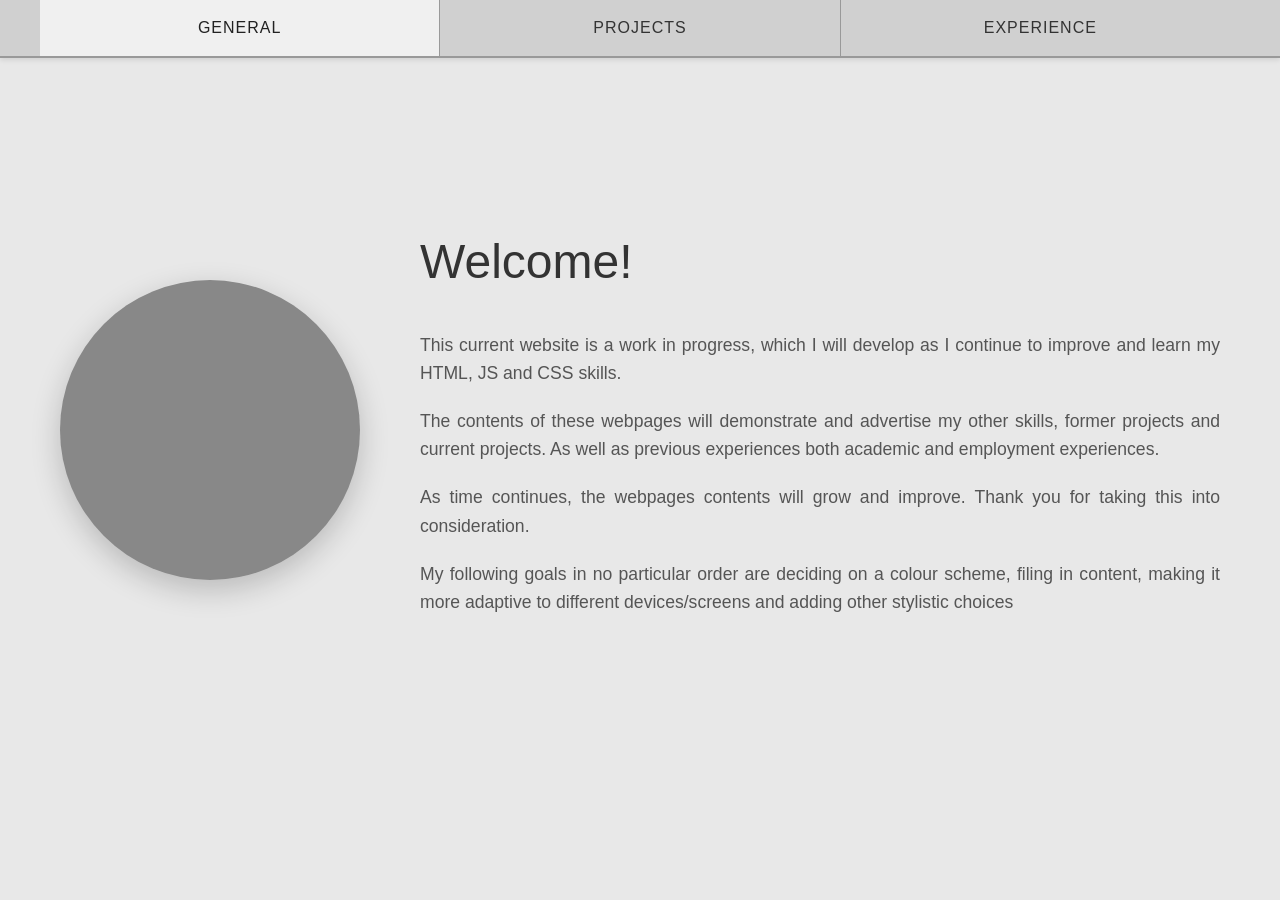
==== about.html @ 8917e639 "Added more content" ====
<!DOCTYPE html>
<html lang="en">
    <head>
        <meta charset="UTF-8">
        <meta name="viewport" content="width=device-width, initial-scale=1.0">
        <title>Pedro Rodrigues' Portfolio</title>
        <link rel="stylesheet" href="CSS/aboutMain.css">
    </head>
    <body>
        <!-- Navigation Bar -->
        <div class="nav-container">
            <div class="nav-bar">
                <div class="nav-item active" onclick="showSection('general')">General</div>
                <div class="nav-item" onclick="showSection('projects')">Projects</div>
                <div class="nav-item" onclick="showSection('experience')">Experience</div>
            </div>
        </div>

        <!-- Main Content -->
        <div class="main-content">
            <!-- General Section -->
            <div id="general" class="content-section active">
                <div class="welcome-section">
                    <div class="profile-image"></div>
                    <div class="welcome-text">
                        <h1>Welcome!</h1>
                        <p>This current website is a work in progress, which I will develop as I continue to improve and learn my HTML, JS and CSS skills.</p>
                        <p>The contents of these webpages will demonstrate and advertise my other skills, former projects and current projects. As well as previous experiences both academic and employment experiences.</p>
                        <p>As time continues, the webpages contents will grow and improve. Thank you for taking this into consideration.</p>
                        <p>My following goals in no particular order are deciding on a colour scheme, filing in content, making it more adaptive to different devices/screens and adding other stylistic choices</p> 
                    </div>
                </div>
            </div>

            <!-- Projects Section -->
            <div id="projects" class="content-section">
                <h2 class="section-title">Projects</h2>
                <div class="projects-grid">
                    <div class="project-card">
                        <div class="project-content">
                            <h3 class="project-title">Portfolio Website</h3>
                            <p class="project-WIP-Tag">Currently Work In Progress</p>
                            <p class="project-description">
                                I self taught myself further HTML and CSS techniques to create a responsive portfolio website built with HTML, CSS, and JavaScript showcasing my 
                                web development skills and projects.
                            </p>
                        </div>
                        <div class="project-image">
                            <!-- Replace with: <img src="project1.jpg" alt="Portfolio Website"> -->
                            Image/GIF Here
                        </div>
                    </div>

                    <div class="project-card">
                        <div class="project-content">
                            <h3 class="project-title">Project Two</h3>
                            <p class="project-description">Description of second project</p>
                        </div>
                        <div class="project-image">
                            <!-- Replace with: <img src="project2.jpg" alt="Project Two"> -->
                            Image/GIF Here
                        </div>
                    </div>
                    
                    <div class="project-card">
                        <div class="project-content">
                            <h3 class="project-title">Project Three</h3>
                            <p class="project-description">Description of third project</p>
                        </div>
                        <div class="project-image">
                            <!-- Replace with: <img src="project3.jpg" alt="Project Three"> -->
                            Image/GIF Here
                        </div>
                    </div>
                    
                    <div class="project-card">
                        <div class="project-content">
                            <h3 class="project-title">Project Four</h3>
                            <p class="project-description">Description of fourth project</p>
                        </div>
                        <div class="project-image">
                            <!-- Replace with: <img src="project4.jpg" alt="Project Four"> -->
                            Image/GIF Here
                        </div>
                    </div>
                    
                    <div class="project-card">
                        <div class="project-content">
                            <h3 class="project-title">Project Five</h3>
                            <p class="project-description">Description of fifth project</p>
                        </div>
                        <div class="project-image">
                            <!-- Replace with: <img src="project5.jpg" alt="Project Five"> -->
                            Image/GIF Here
                        </div>
                    </div>
                    
                    <div class="project-card">
                        <div class="project-content">
                            <h3 class="project-title">Project Six</h3>
                            <p class="project-description">Description of sixth project</p>
                        </div>
                        <div class="project-image">
                            <!-- Replace with: <img src="project6.jpg" alt="Project Six"> -->
                            Image/GIF Here
                        </div>
                    </div>
                    
                    <div class="project-card">
                        <div class="project-content">
                            <h3 class="project-title">Project Seven</h3>
                            <p class="project-description">Description of seventh project</p>
                        </div>
                        <div class="project-image">
                            <!-- Replace with: <img src="project7.jpg" alt="Project Seven"> -->
                            Image/GIF Here
                        </div>
                    </div>
                    
                    <div class="project-card">
                        <div class="project-content">
                            <h3 class="project-title">Project Eight</h3>
                            <p class="project-description">Description of eighth project</p>
                        </div>
                        <div class="project-image">
                            <!-- Replace with: <img src="project8.jpg" alt="Project Eight"> -->
                            Image/GIF Here
                        </div>
                    </div>
                    
                    <div class="project-card">
                        <div class="project-content">
                            <h3 class="project-title">Project Nine</h3>
                            <p class="project-description">Description of ninth project</p>
                        </div>
                        <div class="project-image">
                            <!-- Replace with: <img src="project9.jpg" alt="Project Nine"> -->
                            Image/GIF Here
                        </div>
                    </div>
                </div>
            </div>

            <!-- Experience Section -->
            <div id="experience" class="content-section">
                <h2 class="section-title">Experience</h2>
                <div class="experience-item">
                    <h3 class="experience-title">Bus Driver</h3>
                    <p class="experience-company">Nottingham City Transport • 2024 - Present</p>
                    <p class="experience-description">
                        In my current role as a Licensed PCV Driver at Nottingham City Transport, I demonstrate comprehensive expertise in both practical and theoretical aspects 
                        of professional driving. My responsibilities encompass executing thorough "First Driver Checks" to maintain quality assurance standards before vehicles 
                        enter service, while managing multiple operational demands including safe and considerate driving practices, passenger safety, and comfort considerations. 
                        I consistently maintain punctuality and adapt effectively to unforeseen circumstances that arise during daily operations - both with passengers and road 
                        conditions. Additionally, I excel in navigating challenging interpersonal situations through independent conflict resolution and clear communication with 
                        public passengers, while rapidly mastering multiple routes and potential diversions that showcase my strong fast-thinking, adaptability, and personal 
                        knowledge of effective problem-solving strategies.
                    </p>
                </div>
                <div class="experience-item">
                    <h3 class="experience-title">Waiter/Bartender</h3>
                    <p class="experience-company">Nuovi Sapori • 2017 - 2024</p>
                    <p class="experience-description">
                        During my tenure at Nuovi Sapori in London, I developed exceptional versatility in bartending and waitering services, demonstrating remarkable 
                        adaptability to diverse work environments and varying responsibilities while continuously advancing my skill set. My role required simultaneous management 
                        of multiple complex tasks including bar operations, comprehensive food service, and maintaining positive customer relations in a fast-paced environment. 
                        I cultivated strong communication skills that enabled me to work efficiently under pressure while successfully navigating language barriers with diverse 
                        staff members and international clientele. My conflict resolution abilities were regularly utilized in managing both customer and staff interactions. 
                        Throughout this period, I consistently aided colleagues in completing tasks and collaborated effectively to achieve shared goals, which significantly 
                        enhanced my teamwork capabilities and developed my ability to maintain an overarching perspective of restaurant operations and service excellence
                    </p>
                </div>
                <div class="experience-item">
                    <h3 class="experience-title">Education</h3>
                    <p class="experience-company">University Of Nottingham • 2024</p>
                    <p class="experience-description">
                        I graduated with a bachelors degree in computer science, where I achieved a 2:1. I partook in various modules that expanded my knowledge in both hardware and software,
                        ranging from topics on assembly language, computer architecture, databases to Artificial Intelligence. Throughout the three years at university and on my own I learnt 
                        various programming languages ranging from C, C++, Java, HTML, CSS, PYTHON, HASKELL, ARM, R and MATLAB.  
                    </p>
                </div>
            </div>
        </div>

        <script>
            function showSection(sectionName) {
                // Hide all sections
                const sections = document.querySelectorAll('.content-section');
                sections.forEach(section => {
                    section.classList.remove('active');
                });

                // Remove active class from all nav items
                const navItems = document.querySelectorAll('.nav-item');
                navItems.forEach(item => {
                    item.classList.remove('active');
                });

                // Show selected section
                document.getElementById(sectionName).classList.add('active');

                // Add active class to clicked nav item
                event.target.classList.add('active');
            }
        </script>
    </body>
</html>
---- CSS/aboutMain.css ----
* {
    margin: 0;
    padding: 0;
    box-sizing: border-box;
}

body {
    font-family: 'Arial', sans-serif;
    background-color: #e8e8e8;
    color: #333;
    line-height: 1.6;
}

/* Fixed Navigation Bar */
.nav-container {
    position: fixed;
    top: 0;
    left: 0;
    right: 0;
    background-color: #d0d0d0;
    border-bottom: 2px solid #999;
    z-index: 1000;
    box-shadow: 0 2px 5px rgba(0,0,0,0.1);
}

.nav-bar {
    display: flex;
    max-width: 1200px;
    margin: 0 auto;
}

.nav-item {
    flex: 1;
    text-align: center;
    padding: 15px 20px;
    background-color: #d0d0d0;
    border-right: 1px solid #999;
    cursor: pointer;
    transition: background-color 0.3s ease;
    font-weight: 500;
    text-transform: uppercase;
    letter-spacing: 1px;
}

.nav-item:last-child {
    border-right: none;
}

.nav-item:hover {
    background-color: #c0c0c0;
}

.nav-item.active {
    background-color: #f0f0f0;
    color: #222;
}

/* Main Content */
.main-content {
    margin-top: 60px;
    padding: 60px 20px;
    max-width: 1200px;
    margin-left: auto;
    margin-right: auto;
}

.welcome-section {
    display: flex;
    align-items: center;
    gap: 60px;
    min-height: 60vh;
    padding: 40px 0;
}

.profile-image {
    width: 300px;
    height: 300px;
    background-color: #888;
    border-radius: 50%;
    flex-shrink: 0;
    box-shadow: 0 10px 30px rgba(0,0,0,0.2);
}

.welcome-text {
    flex: 1;
}

.welcome-text h1 {
    font-size: 3em;
    margin-bottom: 30px;
    color: #333;
    font-weight: 300;
}

.welcome-text p {
    font-size: 1.1em;
    margin-bottom: 20px;
    color: #555;
    text-align: justify;
}

/* Content Sections */
.content-section {
    display: none;
    padding: 40px 0;
}

.content-section.active {
    display: block;
}

.section-title {
    font-size: 2.5em;
    margin-bottom: 30px;
    color: #333;
    font-weight: 300;
    text-align: center;
}

.projects-grid {
    display: grid;
    grid-template-columns: 1fr;
    gap: 30px;
    margin-top: 40px;
    max-width: 1300px;
    margin-left: auto;
    margin-right: auto;
}

.project-card {
    background-color: #f5f5f5;
    padding: 30px;
    border-radius: 8px;
    box-shadow: 0 5px 15px rgba(0,0,0,0.1);
    transition: transform 0.3s ease, box-shadow 0.3s ease;
    display: flex;
    gap: 30px;
    align-items: center;
}

.project-card:hover {
    transform: translateY(-5px);
    box-shadow: 0 10px 25px rgba(0,0,0,0.15);
}

.project-image {
    width: 400px;
    height: 300px;
    background-color: #ccc;
    border-radius: 8px;
    flex-shrink: 0;
    display: flex;
    align-items: center;
    justify-content: center;
    color: #888;
    font-size: 0.9em;
    border: 2px solid #bbb;
}

.project-image img {
    width: 100%;
    height: 100%;
    object-fit: cover;
    border-radius: 6px;
}

.project-content {
    flex: 1;
}

.project-title {
    font-size: 1.3em;
    color: #333;
}

.project-WIP-Tag {
    color: #c5a413;
    font-style: italic;
    margin-bottom: 20px;
}

.project-description {
    color: #666;
}

.experience-item {
    background-color: #f5f5f5;
    padding: 30px;
    margin-bottom: 20px;
    border-radius: 8px;
    box-shadow: 0 5px 15px rgba(0,0,0,0.1);
    transition: transform 0.3s ease, box-shadow 0.3s ease;
}

.experience-item:hover {
    transform: translateY(-5px);
    box-shadow: 0 10px 25px rgba(0,0,0,0.15);
}
.experience-title {
    font-size: 1.3em;
    color: #333;
    margin-bottom: 10px;
}

.experience-company {
    color: #666;
    font-style: italic;
    margin-bottom: 10px;
}

.experience-description {
    color: #555;
}

/* Responsive Design */
@media (max-width: 768px) {
    .welcome-section {
        flex-direction: column;
        text-align: center;
        gap: 30px;
    }

    .profile-image {
        width: 200px;
        height: 200px;
    }

    .welcome-text h1 {
        font-size: 2em;
    }

    .nav-item {
        padding: 12px 10px;
        font-size: 0.9em;
    }

    .main-content {
        padding: 40px 15px;
    }

    .project-card {
        flex-direction: column;
        text-align: center;
    }

    .project-image {
        width: 100%;
        max-width: 300px;
    }
}
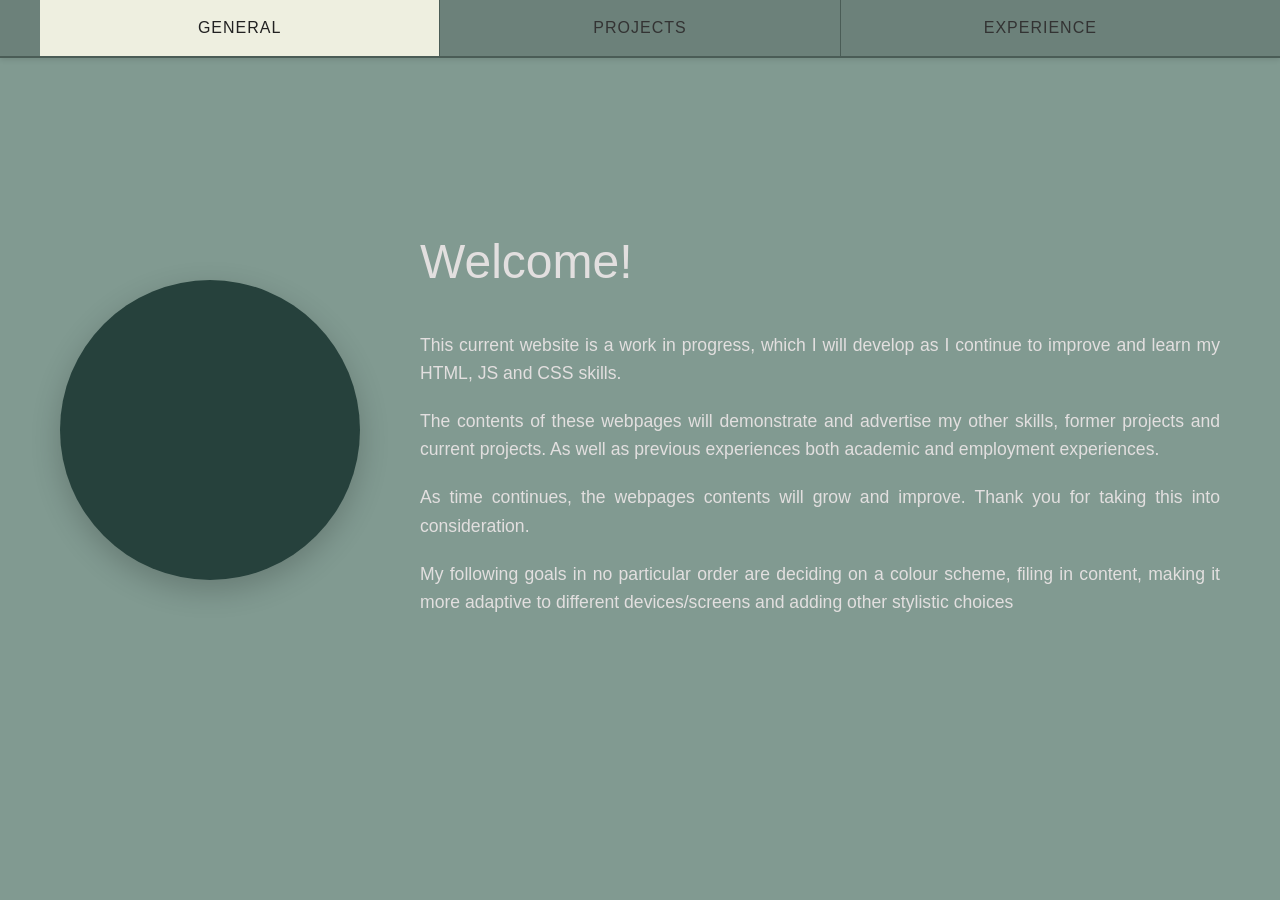
==== commit f2acadab: "Adding information about MAD-V1" ====
--- a/about.html
+++ b/about.html
@@ -36,10 +36,12 @@
             <div id="projects" class="content-section">
                 <h2 class="section-title">Projects</h2>
                 <div class="projects-grid">
+
                     <div class="project-card">
                         <div class="project-content">
                             <h3 class="project-title">Portfolio Website</h3>
-                            <p class="project-WIP-Tag">Currently Work In Progress</p>
+                            <h4 class="project-git-link"> <a href ="" >GitHub Files</a></h4>
+                            <p class="project-Status-Tag">Currently Work In Progress</p>
                             <p class="project-description">
                                 I self taught myself further HTML and CSS techniques to create a responsive portfolio website built with HTML, CSS, and JavaScript showcasing my 
                                 web development skills and projects.
@@ -53,8 +55,16 @@
 
                     <div class="project-card">
                         <div class="project-content">
-                            <h3 class="project-title">Project Two</h3>
-                            <p class="project-description">Description of second project</p>
+                            <h3 class="project-title">NottFound</h3>
+                            <p class="project-description">
+                                This mobile application was a university group project, where we worked closely with UNiDAYS to develop a mobile application. During
+                                this project, UNiDAYS had suggested a vague project idea. It was our responsibility to pitch an idea with added specifications and requirements.
+                                We ran through a full software development cycle and by the end we developed a functional mobile application and even managed to publish it to 
+                                the playstore. This mobile application was developed in dart for its portability, with a python backend and docker elements - allowing the user 
+                                to use their UNiDAYS log in through OAuth. The application was a form of scavenger hunt that encouraged users to explore the area of Nottingham 
+                                by guiding them to an area to explore to find a specific unmarked location. The application would then track user achievements and progress 
+                                which was stored on our backend.
+                            </p>
                         </div>
                         <div class="project-image">
                             <!-- Replace with: <img src="project2.jpg" alt="Project Two"> -->
@@ -64,30 +74,63 @@
                     
                     <div class="project-card">
                         <div class="project-content">
-                            <h3 class="project-title">Project Three</h3>
-                            <p class="project-description">Description of third project</p>
+                            <h3 class="project-title">Make A Date</h3>
+                            <h4 class="project-git-link"> <a href ="" >GitHub Files</a></h4>
+                            <p class="project-description">
+                                A common issue that people in relationships tend to have is that they have many date ideas planned yet are unable to keep track of and or even
+                                expernce these dates.This is partly due to the varied nature in which people come accross these dates. For exmaple many people will find restaurants,
+                                cafes, events and outings across social media, word of mouth and even in person by walking by, which rersults in it being extremely hard to keep 
+                                track of all these potential date ideas in a single organised list. As such I had an idea to code something that would solve this. 
+                                
+                                My idea would help couples to "Make A Date" out of all the possible ideas they collect by having a centralised list the can all access, add to and 
+                                filter from. Currently, the first iteration is currently a text based C solution that reads dates from  JSON file, displays the dates an their attributes.
+                                It currenty allows the user to filter in as well as out columns, im currently working on allowing it to reorder the list based on column values and eventually 
+                                allow the user to search the dates for specific values. Currently it is a proof of concept and a visually barbones applicaiton.
+                                
+                                However, as my skills progress I would like to allow the application to funciton more than just locally, and have it synch using a server or RESTFUL services
+                                as well as eventually making a mobile app that would use these structures and logic to function.  
+                            </p>
+                        </div>
+                        <div class="project-image">
+                            <!-- Replace with: <img src="project2.jpg" alt="Project Two"> -->
+                            Image/GIF Here
+                        </div>
+                    </div>
+                    
+
+                    <div class="project-card">
+                        <div class="project-content">
+                            <h3 class="project-title">Multi-Core CPU Simulation</h3>
+                            <p class="project-description">
+                                This was another univeristy project in which we were tasked with developing a C based implementation of an accurate CPU. The CPU we developed 
+                                contained several realistic components including a Ready Queue, a Process Generator, a Process Simulator, and a Process Terminator, a pool of 
+                                available PIDs, an I/O Queues, a Terminated Queue and a Device Controlle. The simulation was able to run with different run time arguments that 
+                                specified component use, number of tasks, priorities as well as number of cores. Although being simply text based, this project relied heavily on 
+                                threads improving my understanding and ability in complex debugging methods and memory leak handling as there were at times hundreds of threads 
+                                that would temriante at any point. 
+
+                            </p>
                         </div>
                         <div class="project-image">
                             <!-- Replace with: <img src="project3.jpg" alt="Project Three"> -->
                             Image/GIF Here
                         </div>
                     </div>
-                    
-                    <div class="project-card">
-                        <div class="project-content">
-                            <h3 class="project-title">Project Four</h3>
-                            <p class="project-description">Description of fourth project</p>
-                        </div>
-                        <div class="project-image">
-                            <!-- Replace with: <img src="project4.jpg" alt="Project Four"> -->
-                            Image/GIF Here
-                        </div>
-                    </div>
-                    
-                    <div class="project-card">
-                        <div class="project-content">
-                            <h3 class="project-title">Project Five</h3>
-                            <p class="project-description">Description of fifth project</p>
+                     
+                    <div class="project-card">
+                        <div class="project-content">
+                            <h3 class="project-title">LetterBoxd Import Tool</h3>
+                            <p class="project-description">
+                                This was a personal project in which I decided to make a tool that would allow me to import a personal list of movies and use the LetterBoxd API.
+                                This project, although not complicated, was a first as I had to research heavily an existing API, adjust my specification to allow me to use it effectively.
+                                Additionally, as I had been using the list of movies for years it marked which movies I had seen, however I used a variety of formatting methods over the years.
+                                This raised an unforeseen issue that I had to tackle during development and also run time, proving a great refresher course on REGEX formats. As I prepared to
+                                implement the API functions and calls, it came to my attention that LetterBoxd did not offer API keys for personal projects, and after some research I realised
+                                they had their own system of importing movie lists in a specific format. I rose to the challenge and adjusted once again my program spec to be less complicated
+                                than originally thought but functional and I managed to generate several different lists for movies recognised, unrecognised as well as watched that I could then
+                                import using their existing systems. This project lent me great experience in regards to API use and research, on the fly thinking and adaptation of my program
+                                as well as a lesson to improve my research.
+                            </p>
                         </div>
                         <div class="project-image">
                             <!-- Replace with: <img src="project5.jpg" alt="Project Five"> -->
@@ -97,8 +140,31 @@
                     
                     <div class="project-card">
                         <div class="project-content">
-                            <h3 class="project-title">Project Six</h3>
-                            <p class="project-description">Description of sixth project</p>
+                            <h3 class="project-title">Java Snake</h3>
+                            <p class="project-description">This univeristy project allowed me to learn and use Java to generate a playable form of snake with my own custom twists
+                                - mention music
+                                - mulitple screens
+                                - first time using classes
+                                - my own sprites!
+                            </p>
+                        </div>
+                        <div class="project-image">
+                            <!-- Replace with: <img src="project5.jpg" alt="Project Five"> -->
+                            Image/GIF Here
+                        </div>
+                    </div>
+                   
+                    <div class="project-card">
+                        <div class="project-content">
+                            <h3 class="project-title">Gym Progress Tracker</h3>
+                            <p class="project-Status-Tag">Currently Work In Progress</p>
+                            <p class="project-description">
+                                Early on in my gym journey I began taking notes on my workouts to track my progress. Over time I developed a unique note taking style that complimented my 
+                                workouts. Additionally, I found myself switching between setting timers and taking notes constantly and sometimes forgetting to even set timers. Due to this 
+                                I thought of developing my own application that would allow me to more easily adn efficiently take notes and time my rest periods all within one application. 
+                                I am planning on using JavaScript to challenge myself by learning to use it and to improve my mobile application development skills. The beninits allow the 
+                                applicaiton to be portable to different movile OSs as well as allow me to develope skills that can be transfered to my web development projects.
+                            </p>
                         </div>
                         <div class="project-image">
                             <!-- Replace with: <img src="project6.jpg" alt="Project Six"> -->
@@ -108,8 +174,11 @@
                     
                     <div class="project-card">
                         <div class="project-content">
-                            <h3 class="project-title">Project Seven</h3>
-                            <p class="project-description">Description of seventh project</p>
+                            <h3 class="project-title">Traffic Light AI</h3>
+                            <p class="project-Status-Tag">Currently Planned</p>
+                            <p class="project-description">
+                                ?????
+                            </p>
                         </div>
                         <div class="project-image">
                             <!-- Replace with: <img src="project7.jpg" alt="Project Seven"> -->
@@ -119,8 +188,10 @@
                     
                     <div class="project-card">
                         <div class="project-content">
-                            <h3 class="project-title">Project Eight</h3>
-                            <p class="project-description">Description of eighth project</p>
+                            <h3 class="project-title">NLP Chatbot</h3>
+                            <p class="project-description">
+                                Created an NLP chatbot in python that [CONTINUE]
+                            </p>
                         </div>
                         <div class="project-image">
                             <!-- Replace with: <img src="project8.jpg" alt="Project Eight"> -->
@@ -130,8 +201,10 @@
                     
                     <div class="project-card">
                         <div class="project-content">
-                            <h3 class="project-title">Project Nine</h3>
-                            <p class="project-description">Description of ninth project</p>
+                            <h3 class="project-title">Image Segmentation Nueral Nets</h3>
+                            <p class="project-description">
+                                Created tow image segementation neural networks - one from scartch and another was adjusted from an Convolutional Neural Networks (CNN) in matlab alone [CONTINUE] 
+                            </p>
                         </div>
                         <div class="project-image">
                             <!-- Replace with: <img src="project9.jpg" alt="Project Nine"> -->
--- a/CSS/aboutMain.css
+++ b/CSS/aboutMain.css
@@ -7,7 +7,7 @@
 
 body {
     font-family: 'Arial', sans-serif;
-    background-color: #e8e8e8;
+    background-color: #819A91;
     color: #333;
     line-height: 1.6;
 }
@@ -18,8 +18,8 @@
     top: 0;
     left: 0;
     right: 0;
-    background-color: #d0d0d0;
-    border-bottom: 2px solid #999;
+    background-color: #6c817a;
+    border-bottom: 2px solid #4a5c56;
     z-index: 1000;
     box-shadow: 0 2px 5px rgba(0,0,0,0.1);
 }
@@ -34,8 +34,8 @@
     flex: 1;
     text-align: center;
     padding: 15px 20px;
-    background-color: #d0d0d0;
-    border-right: 1px solid #999;
+    background-color: #6c817a;
+    border-right: 1px solid #4a5c56;
     cursor: pointer;
     transition: background-color 0.3s ease;
     font-weight: 500;
@@ -48,11 +48,11 @@
 }
 
 .nav-item:hover {
-    background-color: #c0c0c0;
+    background-color: #D1D8BE;
 }
 
 .nav-item.active {
-    background-color: #f0f0f0;
+    background-color: #EEEFE0;
     color: #222;
 }
 
@@ -76,7 +76,7 @@
 .profile-image {
     width: 300px;
     height: 300px;
-    background-color: #888;
+    background-color: #26413C;
     border-radius: 50%;
     flex-shrink: 0;
     box-shadow: 0 10px 30px rgba(0,0,0,0.2);
@@ -89,14 +89,14 @@
 .welcome-text h1 {
     font-size: 3em;
     margin-bottom: 30px;
-    color: #333;
+    color: #e2dfdf;
     font-weight: 300;
 }
 
 .welcome-text p {
     font-size: 1.1em;
     margin-bottom: 20px;
-    color: #555;
+    color: #e2dfdf;
     text-align: justify;
 }
 
@@ -113,7 +113,7 @@
 .section-title {
     font-size: 2.5em;
     margin-bottom: 30px;
-    color: #333;
+    color: #fcf7f7;
     font-weight: 300;
     text-align: center;
 }
@@ -129,7 +129,7 @@
 }
 
 .project-card {
-    background-color: #f5f5f5;
+    background-color: #ececec;
     padding: 30px;
     border-radius: 8px;
     box-shadow: 0 5px 15px rgba(0,0,0,0.1);
@@ -141,19 +141,19 @@
 
 .project-card:hover {
     transform: translateY(-5px);
-    box-shadow: 0 10px 25px rgba(0,0,0,0.15);
+    box-shadow: 0 10px 25px rgba(0,0,0,0.4);
 }
 
 .project-image {
     width: 400px;
     height: 300px;
-    background-color: #ccc;
+    background-color: #8a918e;
     border-radius: 8px;
     flex-shrink: 0;
     display: flex;
     align-items: center;
     justify-content: center;
-    color: #888;
+    color: #d8d8d8;
     font-size: 0.9em;
     border: 2px solid #bbb;
 }
@@ -174,18 +174,19 @@
     color: #333;
 }
 
-.project-WIP-Tag {
-    color: #c5a413;
+.project-Status-Tag {
+    color: #c0a31f;
     font-style: italic;
-    margin-bottom: 20px;
 }
 
 .project-description {
+    
+    margin-top: 15px;
     color: #666;
 }
 
 .experience-item {
-    background-color: #f5f5f5;
+    background-color: #ececec;
     padding: 30px;
     margin-bottom: 20px;
     border-radius: 8px;
@@ -195,7 +196,7 @@
 
 .experience-item:hover {
     transform: translateY(-5px);
-    box-shadow: 0 10px 25px rgba(0,0,0,0.15);
+    box-shadow: 0 10px 25px rgba(0,0,0,0.4);
 }
 .experience-title {
     font-size: 1.3em;
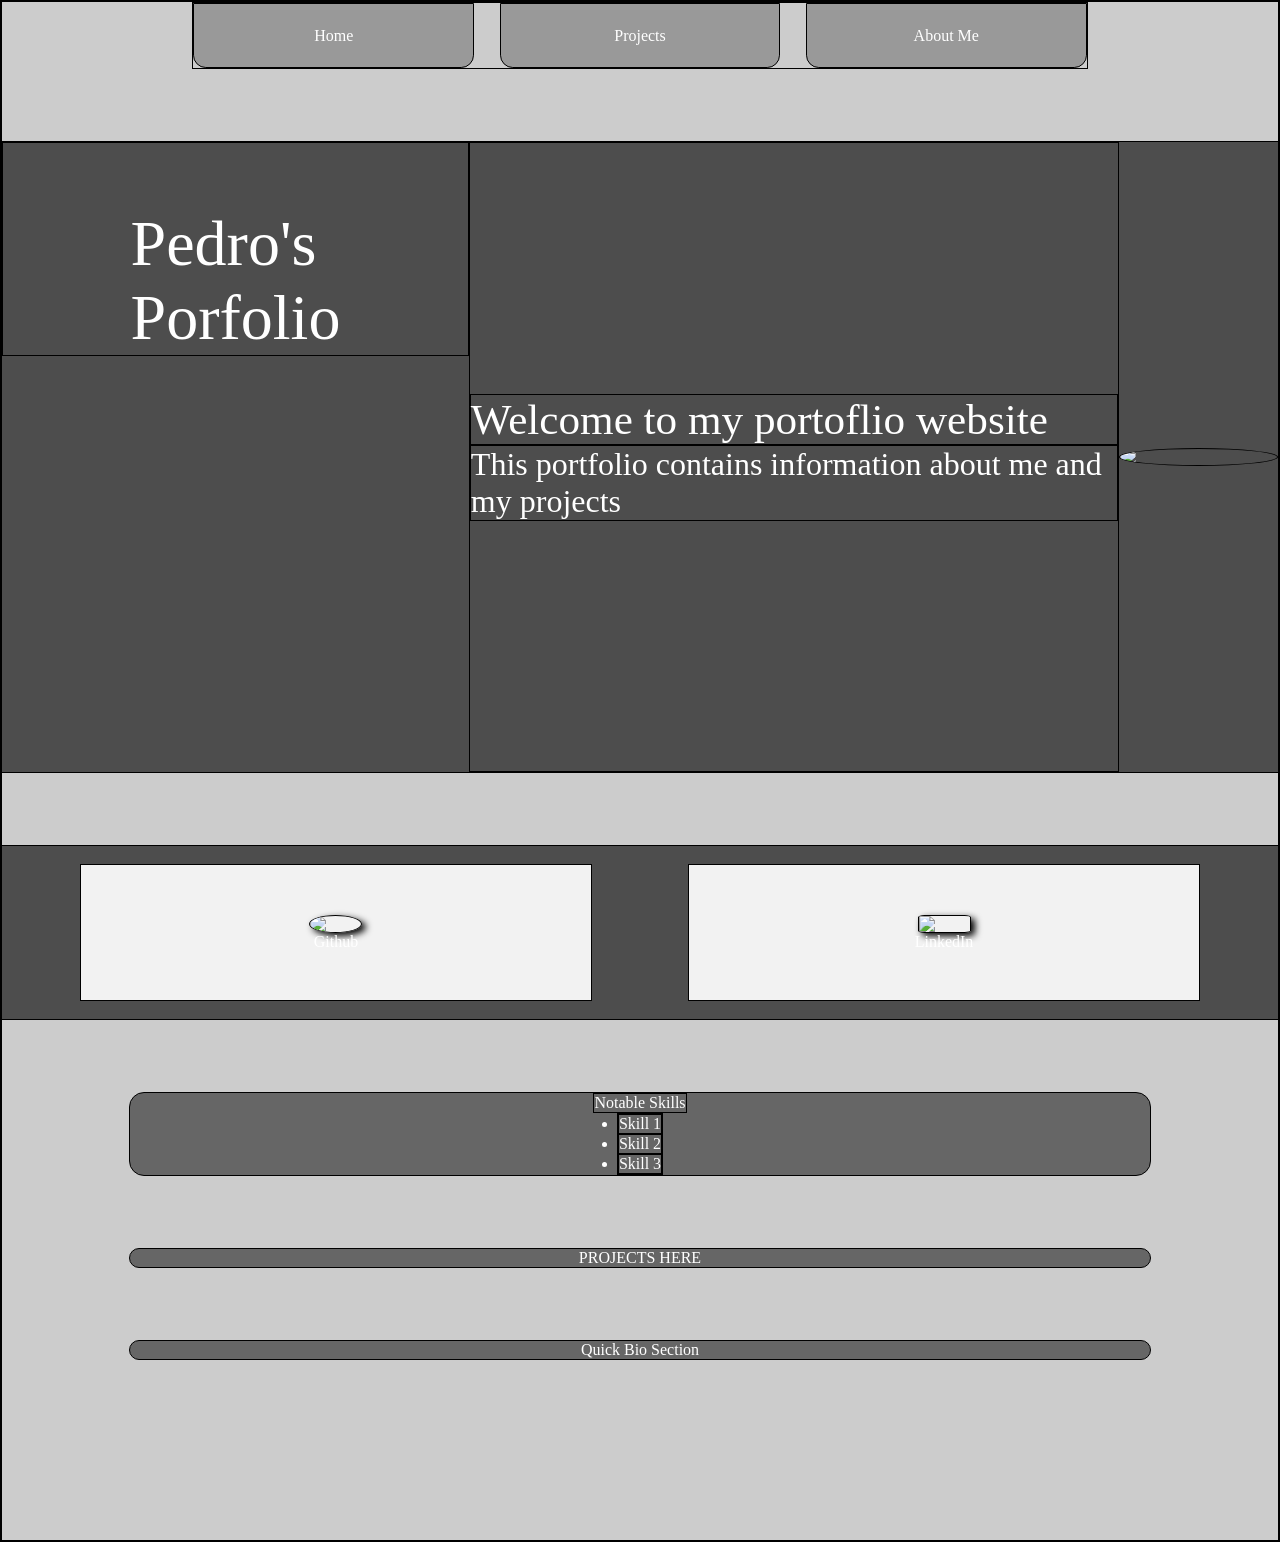
==== commit 6577c2d3: "Initial layout and CSS implemeneted no where near done" ====
--- a/about.html
+++ b/about.html
@@ -7,274 +7,53 @@
         <link rel="stylesheet" href="CSS/aboutMain.css">
     </head>
     <body>
-        <!-- Navigation Bar -->
-        <div class="nav-container">
-            <div class="nav-bar">
-                <div class="nav-item active" onclick="showSection('general')">General</div>
-                <div class="nav-item" onclick="showSection('projects')">Projects</div>
-                <div class="nav-item" onclick="showSection('experience')">Experience</div>
-            </div>
+        <!-- NavBars -->
+        <div class = "NavBar">
+            <div class = "NavBarOpt" id="HomeNavOpt">Home</div>
+            <div class = "NavBarOpt" id="ProjNavOpt">Projects</div>
+            <div class = "NavBarOpt" id="AboutNavOpt">About Me</div>
         </div>
 
-        <!-- Main Content -->
-        <div class="main-content">
-            <!-- General Section -->
-            <div id="general" class="content-section active">
-                <div class="welcome-section">
-                    <div class="profile-image"></div>
-                    <div class="welcome-text">
-                        <h1>Welcome!</h1>
-                        <p>This current website is a work in progress, which I will develop as I continue to improve and learn my HTML, JS and CSS skills.</p>
-                        <p>The contents of these webpages will demonstrate and advertise my other skills, former projects and current projects. As well as previous experiences both academic and employment experiences.</p>
-                        <p>As time continues, the webpages contents will grow and improve. Thank you for taking this into consideration.</p>
-                        <p>My following goals in no particular order are deciding on a colour scheme, filing in content, making it more adaptive to different devices/screens and adding other stylistic choices</p> 
-                    </div>
-                </div>
+        <!-- Landing Div -->
+         <div class = "LandingDiv">
+            <p class = "NameP">Pedro's Porfolio</p>
+            <div class = "WelcomeMessageDiv">
+                <p class = "WelcomeMessageP">Welcome to my portoflio website</p>
+                <p class = "WelcomeMessagePDesc">This portfolio contains information about me and my projects</p>
             </div>
-
-            <!-- Projects Section -->
-            <div id="projects" class="content-section">
-                <h2 class="section-title">Projects</h2>
-                <div class="projects-grid">
-
-                    <div class="project-card">
-                        <div class="project-content">
-                            <h3 class="project-title">Portfolio Website</h3>
-                            <h4 class="project-git-link"> <a href ="" >GitHub Files</a></h4>
-                            <p class="project-Status-Tag">Currently Work In Progress</p>
-                            <p class="project-description">
-                                I self taught myself further HTML and CSS techniques to create a responsive portfolio website built with HTML, CSS, and JavaScript showcasing my 
-                                web development skills and projects.
-                            </p>
-                        </div>
-                        <div class="project-image">
-                            <!-- Replace with: <img src="project1.jpg" alt="Portfolio Website"> -->
-                            Image/GIF Here
-                        </div>
-                    </div>
-
-                    <div class="project-card">
-                        <div class="project-content">
-                            <h3 class="project-title">NottFound</h3>
-                            <p class="project-description">
-                                This mobile application was a university group project, where we worked closely with UNiDAYS to develop a mobile application. During
-                                this project, UNiDAYS had suggested a vague project idea. It was our responsibility to pitch an idea with added specifications and requirements.
-                                We ran through a full software development cycle and by the end we developed a functional mobile application and even managed to publish it to 
-                                the playstore. This mobile application was developed in dart for its portability, with a python backend and docker elements - allowing the user 
-                                to use their UNiDAYS log in through OAuth. The application was a form of scavenger hunt that encouraged users to explore the area of Nottingham 
-                                by guiding them to an area to explore to find a specific unmarked location. The application would then track user achievements and progress 
-                                which was stored on our backend.
-                            </p>
-                        </div>
-                        <div class="project-image">
-                            <!-- Replace with: <img src="project2.jpg" alt="Project Two"> -->
-                            Image/GIF Here
-                        </div>
-                    </div>
-                    
-                    <div class="project-card">
-                        <div class="project-content">
-                            <h3 class="project-title">Make A Date</h3>
-                            <h4 class="project-git-link"> <a href ="" >GitHub Files</a></h4>
-                            <p class="project-description">
-                                A common issue that people in relationships tend to have is that they have many date ideas planned yet are unable to keep track of and or even
-                                expernce these dates.This is partly due to the varied nature in which people come accross these dates. For exmaple many people will find restaurants,
-                                cafes, events and outings across social media, word of mouth and even in person by walking by, which rersults in it being extremely hard to keep 
-                                track of all these potential date ideas in a single organised list. As such I had an idea to code something that would solve this. 
-                                
-                                My idea would help couples to "Make A Date" out of all the possible ideas they collect by having a centralised list the can all access, add to and 
-                                filter from. Currently, the first iteration is currently a text based C solution that reads dates from  JSON file, displays the dates an their attributes.
-                                It currenty allows the user to filter in as well as out columns, im currently working on allowing it to reorder the list based on column values and eventually 
-                                allow the user to search the dates for specific values. Currently it is a proof of concept and a visually barbones applicaiton.
-                                
-                                However, as my skills progress I would like to allow the application to funciton more than just locally, and have it synch using a server or RESTFUL services
-                                as well as eventually making a mobile app that would use these structures and logic to function.  
-                            </p>
-                        </div>
-                        <div class="project-image">
-                            <!-- Replace with: <img src="project2.jpg" alt="Project Two"> -->
-                            Image/GIF Here
-                        </div>
-                    </div>
-                    
-
-                    <div class="project-card">
-                        <div class="project-content">
-                            <h3 class="project-title">Multi-Core CPU Simulation</h3>
-                            <p class="project-description">
-                                This was another univeristy project in which we were tasked with developing a C based implementation of an accurate CPU. The CPU we developed 
-                                contained several realistic components including a Ready Queue, a Process Generator, a Process Simulator, and a Process Terminator, a pool of 
-                                available PIDs, an I/O Queues, a Terminated Queue and a Device Controlle. The simulation was able to run with different run time arguments that 
-                                specified component use, number of tasks, priorities as well as number of cores. Although being simply text based, this project relied heavily on 
-                                threads improving my understanding and ability in complex debugging methods and memory leak handling as there were at times hundreds of threads 
-                                that would temriante at any point. 
-
-                            </p>
-                        </div>
-                        <div class="project-image">
-                            <!-- Replace with: <img src="project3.jpg" alt="Project Three"> -->
-                            Image/GIF Here
-                        </div>
-                    </div>
-                     
-                    <div class="project-card">
-                        <div class="project-content">
-                            <h3 class="project-title">LetterBoxd Import Tool</h3>
-                            <p class="project-description">
-                                This was a personal project in which I decided to make a tool that would allow me to import a personal list of movies and use the LetterBoxd API.
-                                This project, although not complicated, was a first as I had to research heavily an existing API, adjust my specification to allow me to use it effectively.
-                                Additionally, as I had been using the list of movies for years it marked which movies I had seen, however I used a variety of formatting methods over the years.
-                                This raised an unforeseen issue that I had to tackle during development and also run time, proving a great refresher course on REGEX formats. As I prepared to
-                                implement the API functions and calls, it came to my attention that LetterBoxd did not offer API keys for personal projects, and after some research I realised
-                                they had their own system of importing movie lists in a specific format. I rose to the challenge and adjusted once again my program spec to be less complicated
-                                than originally thought but functional and I managed to generate several different lists for movies recognised, unrecognised as well as watched that I could then
-                                import using their existing systems. This project lent me great experience in regards to API use and research, on the fly thinking and adaptation of my program
-                                as well as a lesson to improve my research.
-                            </p>
-                        </div>
-                        <div class="project-image">
-                            <!-- Replace with: <img src="project5.jpg" alt="Project Five"> -->
-                            Image/GIF Here
-                        </div>
-                    </div>
-                    
-                    <div class="project-card">
-                        <div class="project-content">
-                            <h3 class="project-title">Java Snake</h3>
-                            <p class="project-description">This univeristy project allowed me to learn and use Java to generate a playable form of snake with my own custom twists
-                                - mention music
-                                - mulitple screens
-                                - first time using classes
-                                - my own sprites!
-                            </p>
-                        </div>
-                        <div class="project-image">
-                            <!-- Replace with: <img src="project5.jpg" alt="Project Five"> -->
-                            Image/GIF Here
-                        </div>
-                    </div>
-                   
-                    <div class="project-card">
-                        <div class="project-content">
-                            <h3 class="project-title">Gym Progress Tracker</h3>
-                            <p class="project-Status-Tag">Currently Work In Progress</p>
-                            <p class="project-description">
-                                Early on in my gym journey I began taking notes on my workouts to track my progress. Over time I developed a unique note taking style that complimented my 
-                                workouts. Additionally, I found myself switching between setting timers and taking notes constantly and sometimes forgetting to even set timers. Due to this 
-                                I thought of developing my own application that would allow me to more easily adn efficiently take notes and time my rest periods all within one application. 
-                                I am planning on using JavaScript to challenge myself by learning to use it and to improve my mobile application development skills. The beninits allow the 
-                                applicaiton to be portable to different movile OSs as well as allow me to develope skills that can be transfered to my web development projects.
-                            </p>
-                        </div>
-                        <div class="project-image">
-                            <!-- Replace with: <img src="project6.jpg" alt="Project Six"> -->
-                            Image/GIF Here
-                        </div>
-                    </div>
-                    
-                    <div class="project-card">
-                        <div class="project-content">
-                            <h3 class="project-title">Traffic Light AI</h3>
-                            <p class="project-Status-Tag">Currently Planned</p>
-                            <p class="project-description">
-                                ?????
-                            </p>
-                        </div>
-                        <div class="project-image">
-                            <!-- Replace with: <img src="project7.jpg" alt="Project Seven"> -->
-                            Image/GIF Here
-                        </div>
-                    </div>
-                    
-                    <div class="project-card">
-                        <div class="project-content">
-                            <h3 class="project-title">NLP Chatbot</h3>
-                            <p class="project-description">
-                                Created an NLP chatbot in python that [CONTINUE]
-                            </p>
-                        </div>
-                        <div class="project-image">
-                            <!-- Replace with: <img src="project8.jpg" alt="Project Eight"> -->
-                            Image/GIF Here
-                        </div>
-                    </div>
-                    
-                    <div class="project-card">
-                        <div class="project-content">
-                            <h3 class="project-title">Image Segmentation Nueral Nets</h3>
-                            <p class="project-description">
-                                Created tow image segementation neural networks - one from scartch and another was adjusted from an Convolutional Neural Networks (CNN) in matlab alone [CONTINUE] 
-                            </p>
-                        </div>
-                        <div class="project-image">
-                            <!-- Replace with: <img src="project9.jpg" alt="Project Nine"> -->
-                            Image/GIF Here
-                        </div>
-                    </div>
-                </div>
-            </div>
-
-            <!-- Experience Section -->
-            <div id="experience" class="content-section">
-                <h2 class="section-title">Experience</h2>
-                <div class="experience-item">
-                    <h3 class="experience-title">Bus Driver</h3>
-                    <p class="experience-company">Nottingham City Transport • 2024 - Present</p>
-                    <p class="experience-description">
-                        In my current role as a Licensed PCV Driver at Nottingham City Transport, I demonstrate comprehensive expertise in both practical and theoretical aspects 
-                        of professional driving. My responsibilities encompass executing thorough "First Driver Checks" to maintain quality assurance standards before vehicles 
-                        enter service, while managing multiple operational demands including safe and considerate driving practices, passenger safety, and comfort considerations. 
-                        I consistently maintain punctuality and adapt effectively to unforeseen circumstances that arise during daily operations - both with passengers and road 
-                        conditions. Additionally, I excel in navigating challenging interpersonal situations through independent conflict resolution and clear communication with 
-                        public passengers, while rapidly mastering multiple routes and potential diversions that showcase my strong fast-thinking, adaptability, and personal 
-                        knowledge of effective problem-solving strategies.
-                    </p>
-                </div>
-                <div class="experience-item">
-                    <h3 class="experience-title">Waiter/Bartender</h3>
-                    <p class="experience-company">Nuovi Sapori • 2017 - 2024</p>
-                    <p class="experience-description">
-                        During my tenure at Nuovi Sapori in London, I developed exceptional versatility in bartending and waitering services, demonstrating remarkable 
-                        adaptability to diverse work environments and varying responsibilities while continuously advancing my skill set. My role required simultaneous management 
-                        of multiple complex tasks including bar operations, comprehensive food service, and maintaining positive customer relations in a fast-paced environment. 
-                        I cultivated strong communication skills that enabled me to work efficiently under pressure while successfully navigating language barriers with diverse 
-                        staff members and international clientele. My conflict resolution abilities were regularly utilized in managing both customer and staff interactions. 
-                        Throughout this period, I consistently aided colleagues in completing tasks and collaborated effectively to achieve shared goals, which significantly 
-                        enhanced my teamwork capabilities and developed my ability to maintain an overarching perspective of restaurant operations and service excellence
-                    </p>
-                </div>
-                <div class="experience-item">
-                    <h3 class="experience-title">Education</h3>
-                    <p class="experience-company">University Of Nottingham • 2024</p>
-                    <p class="experience-description">
-                        I graduated with a bachelors degree in computer science, where I achieved a 2:1. I partook in various modules that expanded my knowledge in both hardware and software,
-                        ranging from topics on assembly language, computer architecture, databases to Artificial Intelligence. Throughout the three years at university and on my own I learnt 
-                        various programming languages ranging from C, C++, Java, HTML, CSS, PYTHON, HASKELL, ARM, R and MATLAB.  
-                    </p>
-                </div>
-            </div>
+            <img class="PhotoOfMe" src="https://upload.wikimedia.org/wikipedia/commons/thumb/e/e4/Self_portrait_of_Edward_Sheriff_Curtis.jpg/960px-Self_portrait_of_Edward_Sheriff_Curtis.jpg">
         </div>
 
-        <script>
-            function showSection(sectionName) {
-                // Hide all sections
-                const sections = document.querySelectorAll('.content-section');
-                sections.forEach(section => {
-                    section.classList.remove('active');
-                });
+         <!-- Github & LinkedIn Section -->
+          <div class="AltAccountDiv">
+            <div class ="AccountDiv">
+                <img class="GitHubLogo" src="https://upload.wikimedia.org/wikipedia/commons/9/91/Octicons-mark-github.svg">
+                Github
+            </div>
+            <div class ="AccountDiv">
+                <img class="LinkedInLogo" src="https://upload.wikimedia.org/wikipedia/commons/8/81/LinkedIn_icon.svg">
+                LinkedIn
+            </div>
+          </div>
 
-                // Remove active class from all nav items
-                const navItems = document.querySelectorAll('.nav-item');
-                navItems.forEach(item => {
-                    item.classList.remove('active');
-                });
+          <!-- Notable Skills -->
+          <div class="NotableSkills">
+            <p>Notable Skills</p>
+            <ul>
+                <li>Skill 1</li>
+                <li>Skill 2</li>
+                <li>Skill 3</li>
+            </ul>
+          </div>
 
-                // Show selected section
-                document.getElementById(sectionName).classList.add('active');
+          <!-- Notable Projects -->
+           <div class="NotableProject">
+                PROJECTS HERE
+           </div>
 
-                // Add active class to clicked nav item
-                event.target.classList.add('active');
-            }
-        </script>
+           <!-- Quick Bio -->
+            <div class="QuickBio">
+                Quick Bio Section
+            </div>
     </body>
 </html>
--- a/CSS/aboutMain.css
+++ b/CSS/aboutMain.css
@@ -1,252 +1,115 @@
+body{
+    background-color: hsla(0, 0%, 80%, 1);
+    display: flex;
+    flex-direction: column;
 
-* {
+
+    padding-bottom: 20vh;
+
+    justify-content: center;
+    align-items: center;
+    gap: 8vh;
+    position:relative;
+}
+
+*{
+    border: 1px solid black;
+    color: white;
+
     margin: 0;
     padding: 0;
-    box-sizing: border-box;
 }
 
-body {
-    font-family: 'Arial', sans-serif;
-    background-color: #819A91;
-    color: #333;
-    line-height: 1.6;
+.NavBar{
+    width: 70%;
+    display: flex;
+    justify-content: space-evenly;
+
+    gap: 2vw;
+    position: sticky;
+    top:0;
+
+}
+.NavBarOpt{
+    display:  inline-flex;
+    align-items: center;
+    justify-content: center;
+    width: 100%;
+    height: 7vh;
+    background-color: hsla(0, 0%, 60%, 1);
+    border-radius: 0 0 1vw 1vw;
 }
 
-/* Fixed Navigation Bar */
-.nav-container {
-    position: fixed;
-    top: 0;
-    left: 0;
-    right: 0;
-    background-color: #6c817a;
-    border-bottom: 2px solid #4a5c56;
-    z-index: 1000;
-    box-shadow: 0 2px 5px rgba(0,0,0,0.1);
+.LandingDiv{
+    /* background-color: hsl(46, 50%, 60%); */
+    background-color: hsla(0, 0%, 30%, 1);
+    display: flex;
+    width: 100%;
+    height: 70vh;
+}
+.NameP{
+    align-self: flex-start;
+    padding-left: 10%;
+    padding-top: 5%;
+    font-size: 4em;
+}
+.WelcomeMessageDiv{
+    display: flex;
+    flex-direction: column;
+    gap: 0;
+
+    justify-content: center;
+}
+.WelcomeMessageP{
+    font-size: 2.7em;
+}
+.WelcomeMessagePDesc{
+    font-size: 2em;
+}
+.PhotoOfMe{
+    align-self: center;
+    justify-content: center;
+    width: 15%;
+    height: auto;
+    margin: auto;
+    border-radius: 100%;
 }
 
-.nav-bar {
+.AltAccountDiv{
+    display: inline-flex;
+    width: 100%;
+    justify-content: space-evenly;
+    background-color: hsla(0, 0%, 30%, 1);
+}
+.AccountDiv{
+    width:40%;
+    height: 15vh;
     display: flex;
-    max-width: 1200px;
-    margin: 0 auto;
+    flex-direction: column;
+    justify-content: center;
+    align-items: center;
+    background-color: hsla(0, 0%, 95%, 1);
+    margin: 2vh;
+}
+.GitHubLogo{
+    width: 10%;
+    height: auto;
+    box-shadow: 4px 3px 7px  #000000;
+    border-radius: 50%;
+}
+.LinkedInLogo{
+    width: 10%;
+    height: auto;
+    box-shadow: 4px 3px 7px  #000000;
+    border-radius: 12%;
+
 }
 
-.nav-item {
-    flex: 1;
-    text-align: center;
-    padding: 15px 20px;
-    background-color: #6c817a;
-    border-right: 1px solid #4a5c56;
-    cursor: pointer;
-    transition: background-color 0.3s ease;
-    font-weight: 500;
-    text-transform: uppercase;
-    letter-spacing: 1px;
-}
-
-.nav-item:last-child {
-    border-right: none;
-}
-
-.nav-item:hover {
-    background-color: #D1D8BE;
-}
-
-.nav-item.active {
-    background-color: #EEEFE0;
-    color: #222;
-}
-
-/* Main Content */
-.main-content {
-    margin-top: 60px;
-    padding: 60px 20px;
-    max-width: 1200px;
-    margin-left: auto;
-    margin-right: auto;
-}
-
-.welcome-section {
+.NotableSkills, .QuickBio, .NotableProject{
     display: flex;
+    flex-direction: column;
+    width: 80%;
     align-items: center;
-    gap: 60px;
-    min-height: 60vh;
-    padding: 40px 0;
-}
-
-.profile-image {
-    width: 300px;
-    height: 300px;
-    background-color: #26413C;
-    border-radius: 50%;
-    flex-shrink: 0;
-    box-shadow: 0 10px 30px rgba(0,0,0,0.2);
-}
-
-.welcome-text {
-    flex: 1;
-}
-
-.welcome-text h1 {
-    font-size: 3em;
-    margin-bottom: 30px;
-    color: #e2dfdf;
-    font-weight: 300;
-}
-
-.welcome-text p {
-    font-size: 1.1em;
-    margin-bottom: 20px;
-    color: #e2dfdf;
-    text-align: justify;
-}
-
-/* Content Sections */
-.content-section {
-    display: none;
-    padding: 40px 0;
-}
-
-.content-section.active {
-    display: block;
-}
-
-.section-title {
-    font-size: 2.5em;
-    margin-bottom: 30px;
-    color: #fcf7f7;
-    font-weight: 300;
-    text-align: center;
-}
-
-.projects-grid {
-    display: grid;
-    grid-template-columns: 1fr;
-    gap: 30px;
-    margin-top: 40px;
-    max-width: 1300px;
-    margin-left: auto;
-    margin-right: auto;
-}
-
-.project-card {
-    background-color: #ececec;
-    padding: 30px;
-    border-radius: 8px;
-    box-shadow: 0 5px 15px rgba(0,0,0,0.1);
-    transition: transform 0.3s ease, box-shadow 0.3s ease;
-    display: flex;
-    gap: 30px;
-    align-items: center;
-}
-
-.project-card:hover {
-    transform: translateY(-5px);
-    box-shadow: 0 10px 25px rgba(0,0,0,0.4);
-}
-
-.project-image {
-    width: 400px;
-    height: 300px;
-    background-color: #8a918e;
-    border-radius: 8px;
-    flex-shrink: 0;
-    display: flex;
-    align-items: center;
-    justify-content: center;
-    color: #d8d8d8;
-    font-size: 0.9em;
-    border: 2px solid #bbb;
-}
-
-.project-image img {
-    width: 100%;
-    height: 100%;
-    object-fit: cover;
-    border-radius: 6px;
-}
-
-.project-content {
-    flex: 1;
-}
-
-.project-title {
-    font-size: 1.3em;
-    color: #333;
-}
-
-.project-Status-Tag {
-    color: #c0a31f;
-    font-style: italic;
-}
-
-.project-description {
-    
-    margin-top: 15px;
-    color: #666;
-}
-
-.experience-item {
-    background-color: #ececec;
-    padding: 30px;
-    margin-bottom: 20px;
-    border-radius: 8px;
-    box-shadow: 0 5px 15px rgba(0,0,0,0.1);
-    transition: transform 0.3s ease, box-shadow 0.3s ease;
-}
-
-.experience-item:hover {
-    transform: translateY(-5px);
-    box-shadow: 0 10px 25px rgba(0,0,0,0.4);
-}
-.experience-title {
-    font-size: 1.3em;
-    color: #333;
-    margin-bottom: 10px;
-}
-
-.experience-company {
-    color: #666;
-    font-style: italic;
-    margin-bottom: 10px;
-}
-
-.experience-description {
-    color: #555;
-}
-
-/* Responsive Design */
-@media (max-width: 768px) {
-    .welcome-section {
-        flex-direction: column;
-        text-align: center;
-        gap: 30px;
-    }
-
-    .profile-image {
-        width: 200px;
-        height: 200px;
-    }
-
-    .welcome-text h1 {
-        font-size: 2em;
-    }
-
-    .nav-item {
-        padding: 12px 10px;
-        font-size: 0.9em;
-    }
-
-    .main-content {
-        padding: 40px 15px;
-    }
-
-    .project-card {
-        flex-direction: column;
-        text-align: center;
-    }
-
-    .project-image {
-        width: 100%;
-        max-width: 300px;
-    }
-}
+    background-color: hsla(0, 0%, 40%, 1);
+    border-radius: 15px;
+}
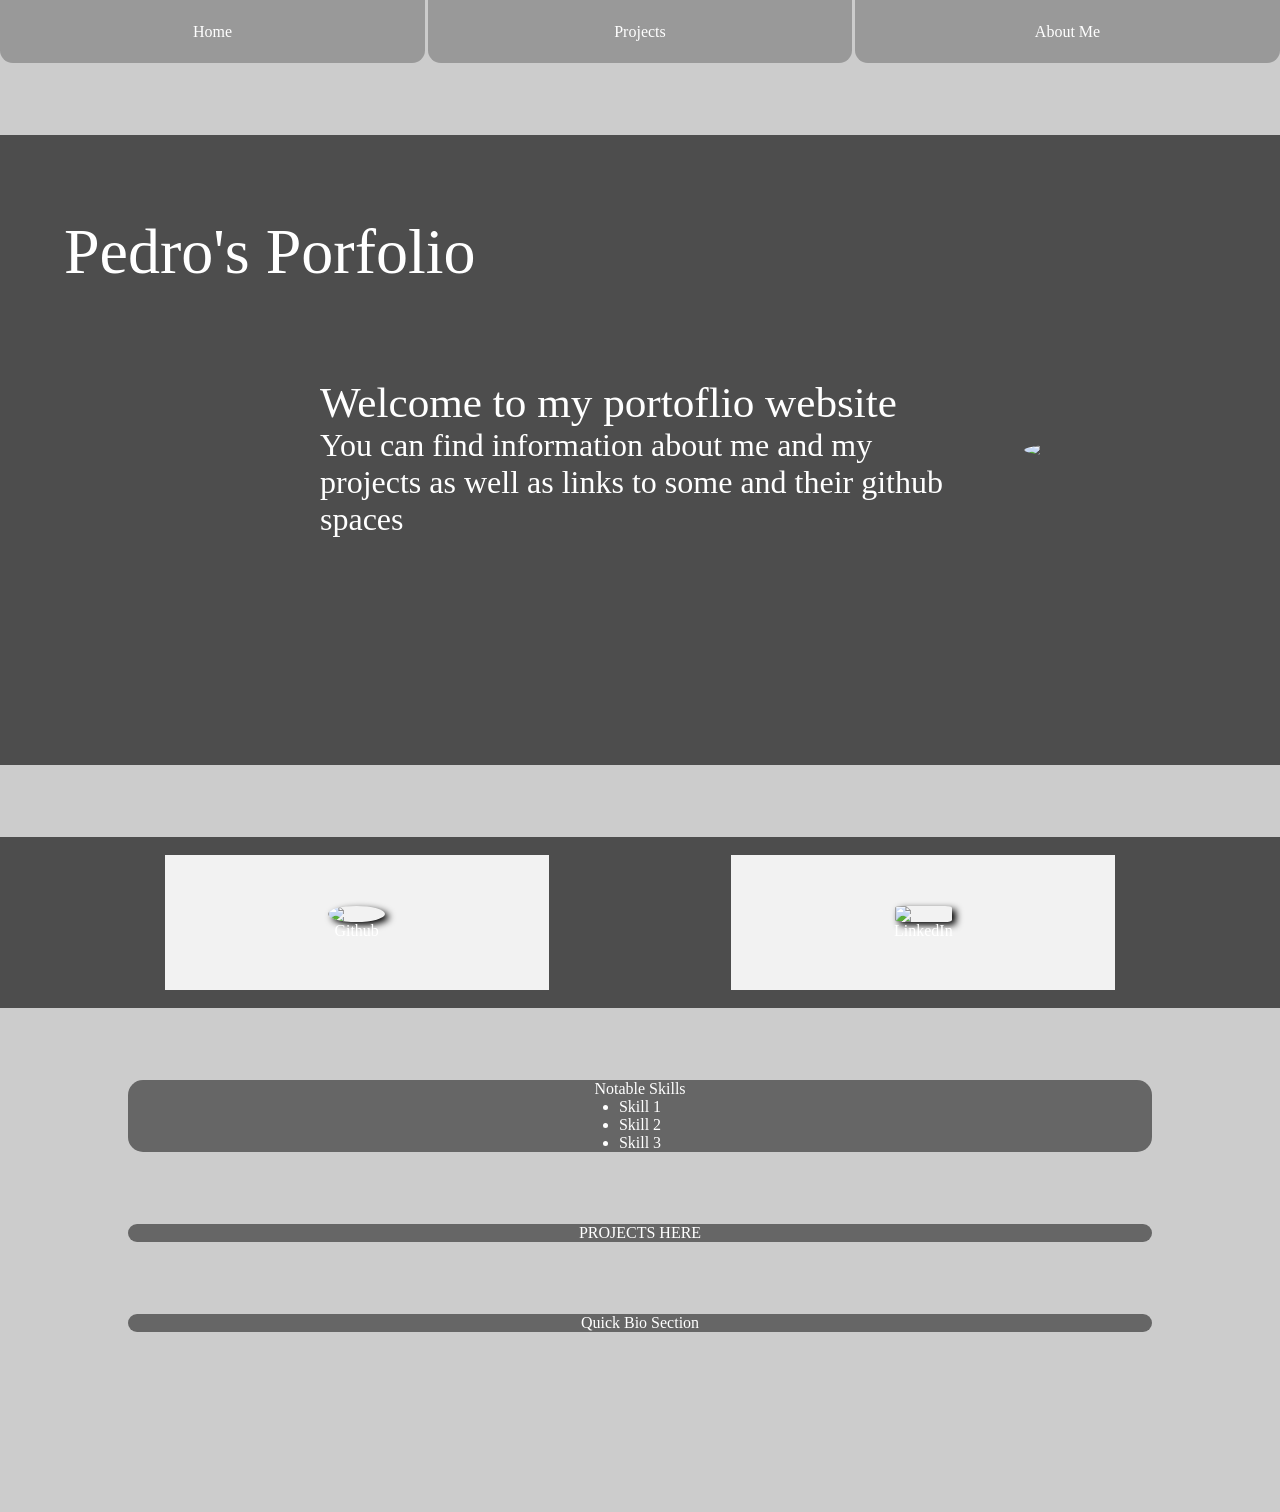
==== commit f472008d: "Adjusted landing div to have relative positions rather than using flex - mixed results, mainly float" ====
--- a/about.html
+++ b/about.html
@@ -16,13 +16,13 @@
 
         <!-- Landing Div -->
          <div class = "LandingDiv">
+            <img class="PhotoOfMe" src="https://upload.wikimedia.org/wikipedia/commons/thumb/e/e4/Self_portrait_of_Edward_Sheriff_Curtis.jpg/960px-Self_portrait_of_Edward_Sheriff_Curtis.jpg">
             <p class = "NameP">Pedro's Porfolio</p>
             <div class = "WelcomeMessageDiv">
                 <p class = "WelcomeMessageP">Welcome to my portoflio website</p>
-                <p class = "WelcomeMessagePDesc">This portfolio contains information about me and my projects</p>
+                <p class = "WelcomeMessagePDesc">You can find information about me and my projects as well as links to some and their github spaces</p>
             </div>
-            <img class="PhotoOfMe" src="https://upload.wikimedia.org/wikipedia/commons/thumb/e/e4/Self_portrait_of_Edward_Sheriff_Curtis.jpg/960px-Self_portrait_of_Edward_Sheriff_Curtis.jpg">
-        </div>
+            </div>
 
          <!-- Github & LinkedIn Section -->
           <div class="AltAccountDiv">
--- a/CSS/aboutMain.css
+++ b/CSS/aboutMain.css
@@ -10,10 +10,10 @@
     align-items: center;
     gap: 8vh;
     position:relative;
-}
+} 
 
 *{
-    border: 1px solid black;
+    /* border: 1px solid black; */
     color: white;
 
     margin: 0;
@@ -21,11 +21,11 @@
 }
 
 .NavBar{
-    width: 70%;
+    width: 100%;
     display: flex;
-    justify-content: space-evenly;
+    justify-content: space-between;
 
-    gap: 2vw;
+    gap: 0.2vw;
     position: sticky;
     top:0;
 
@@ -46,19 +46,32 @@
     display: flex;
     width: 100%;
     height: 70vh;
+
+    position: static;
 }
+
+.LandingDiv > *{
+    position: absolute;
+}
+
 .NameP{
     align-self: flex-start;
     padding-left: 10%;
     padding-top: 5%;
     font-size: 4em;
+
+    top: 10%;
+    left: -5%;
 }
 .WelcomeMessageDiv{
     display: flex;
     flex-direction: column;
     gap: 0;
+    justify-content: center;
 
-    justify-content: center;
+    width: 50%;
+    top: 25%;
+    left: 25%
 }
 .WelcomeMessageP{
     font-size: 2.7em;
@@ -73,6 +86,9 @@
     height: auto;
     margin: auto;
     border-radius: 100%;
+
+    position: absolute;
+    left:80%;
 }
 
 .AltAccountDiv{
@@ -82,7 +98,7 @@
     background-color: hsla(0, 0%, 30%, 1);
 }
 .AccountDiv{
-    width:40%;
+    width:30%;
     height: 15vh;
     display: flex;
     flex-direction: column;
@@ -92,13 +108,13 @@
     margin: 2vh;
 }
 .GitHubLogo{
-    width: 10%;
+    width: 15%;
     height: auto;
     box-shadow: 4px 3px 7px  #000000;
     border-radius: 50%;
 }
 .LinkedInLogo{
-    width: 10%;
+    width: 15%;
     height: auto;
     box-shadow: 4px 3px 7px  #000000;
     border-radius: 12%;
